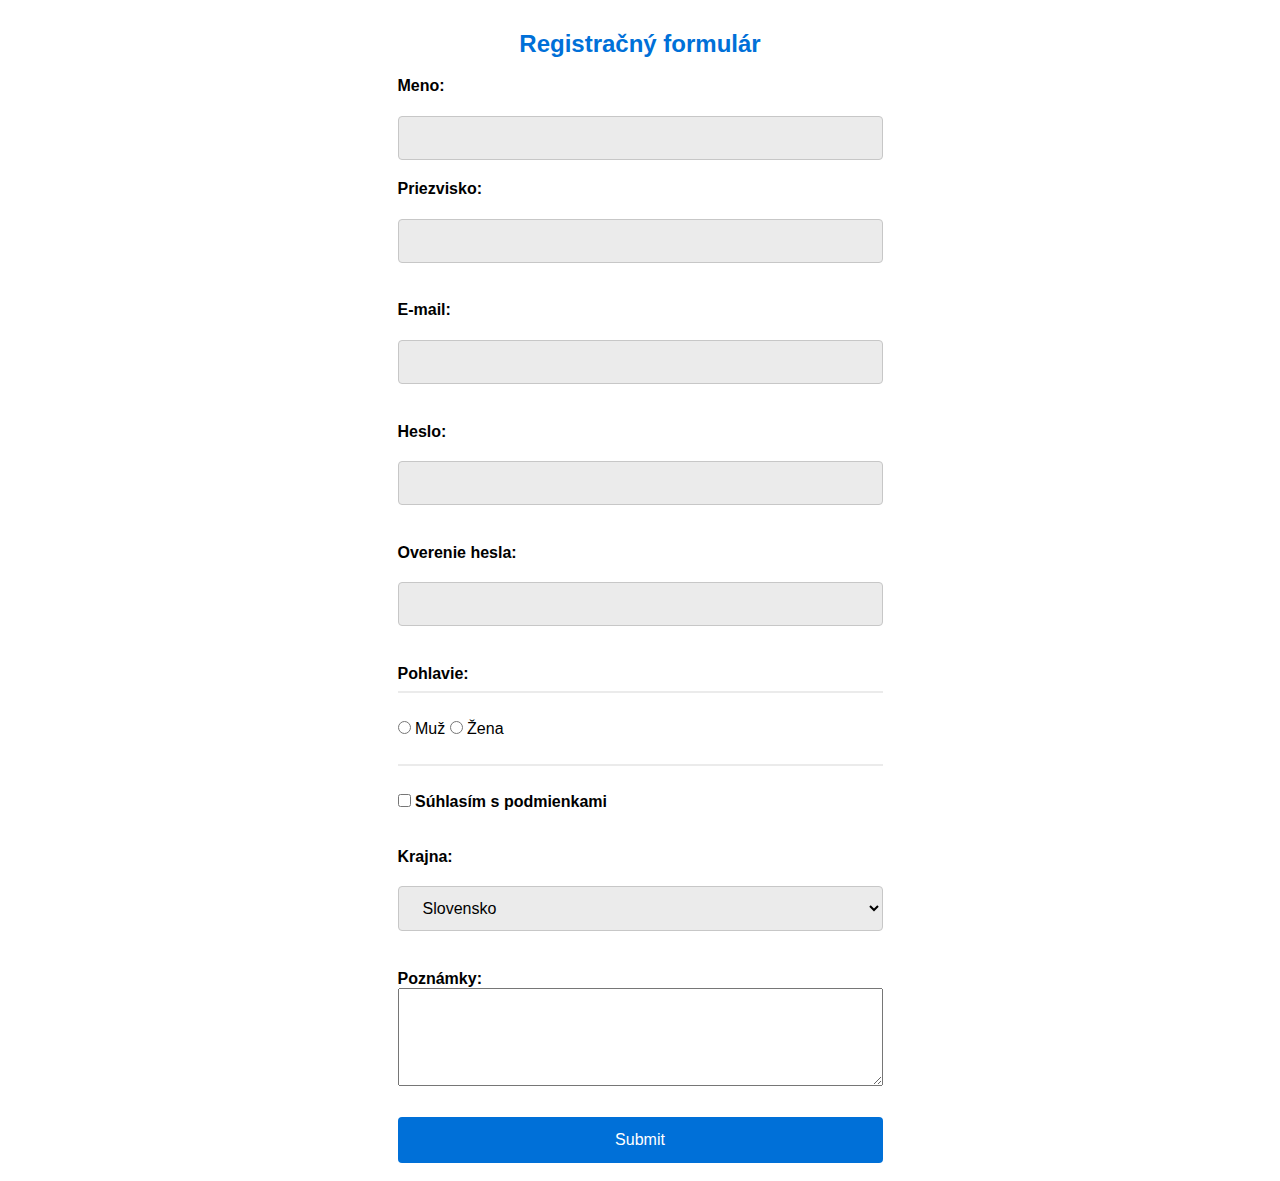
==== 2024.09.19/index.html @ c8b666e6 "2024.09.19" ====
<!DOCTYPE html>
<html lang="sk">
<head>
    <meta charset="UTF-8">
    <meta name="viewport" content="width=device-width, initial-scale=1.0">
    <title>Formulár</title>
    <link rel="stylesheet" href="modern-normalize.css">
    <link rel="stylesheet" href="style.css">
</head>
<body>
    <form action="/action_page.php">
        <h2>Registračný formulár</h2>
        <label for="meno">Meno:</label><br>
        <input type="text" id="meno" name="meno"><br>

        <label for="priezvisko">Priezvisko:</label><br>
        <input type="text" id="priezvisko" name="priezvisko"><br><br>

        <label for="email">E-mail:</label><br>
        <input type="text" id="email" name="email"><br><br>     

        <label for="password">Heslo:</label><br>
        <input type="text" id="password" name="password"><br><br>

        <label for="password">Overenie hesla:</label><br>
        <input type="text" id="password" name="password"><br><br>

        <label for="gender">Pohlavie:</label>
        <hr><br>
        <input type="radio" id="gender" name="gender" value="male"> Muž
        <input type="radio" id="gender" name="gender" value="female"> Žena
        <br><br>
        <hr>

        <br>

        <input type="checkbox" id="terms" name="terms" value="yes">
        <label for="terms"> Súhlasím s podmienkami</label><br><br><br>

        <label for="countries">Krajna:</label>
        <select id="countries" name="countries">
            <option value="sk">Slovensko</option>
            <option value="cz">Česká republika</option>
            <option value="pl">Poľsko</option>
            <option value="de">Nemecko</option>
            <option value="us">Spojené štáty</option>
            <option value="uk">Spojené kráľovstvo</option>
            <option value="fr">Francúzsko</option>
            <option value="it">Taliansko</option>
            <option value="es">Španielsko</option>
        </select>

        <br><br>

        <label for="notes">Poznámky:</label><br>
        <textarea id="notes" name="notes" rows="5" cols="50"></textarea>

        <br><br>

        <input type="submit" value="Submit">
      </form> 
</body>
</html>
---- 2024.09.19/style.css ----
:root{
    --blue: #0070d8;
    --darkblue: #0458a7;
    --grey: #ebebeb;
    --darkgrey: #c7c7c7;
}

body{
    font-family: Arial, Helvetica, sans-serif;
    margin: 10px 10px;

    display: flex;
    justify-content: center;
}

h2{
    color: var(--blue);
    text-align: center;
}

input[type=text], select {
    width: 100%;
    padding: 12px 20px;
    margin: 20px 0px;
    display: inline-block;
    background-color: var(--grey);
    border: 1px solid var(--darkgrey);
    border-radius: 4px;
    box-sizing: border-box;
}

label{
    font-weight: bolder;
}

.pohlavia label {
    display: inline-block;
    margin-right: 10px;
}

hr{
    border: solid var(--grey) 1px;
}

input[type=submit] {

    width: 100%;
  
    background-color: var(--blue);
  
    color: white;
  
    padding: 14px 20px;
  
    margin: 8px 0;
  
    border: none;
  
    border-radius: 4px;
  
    cursor: pointer;
  
  }
   
  input[type=submit]:hover {
  
    background-color: var(--darkblue);
  
  }
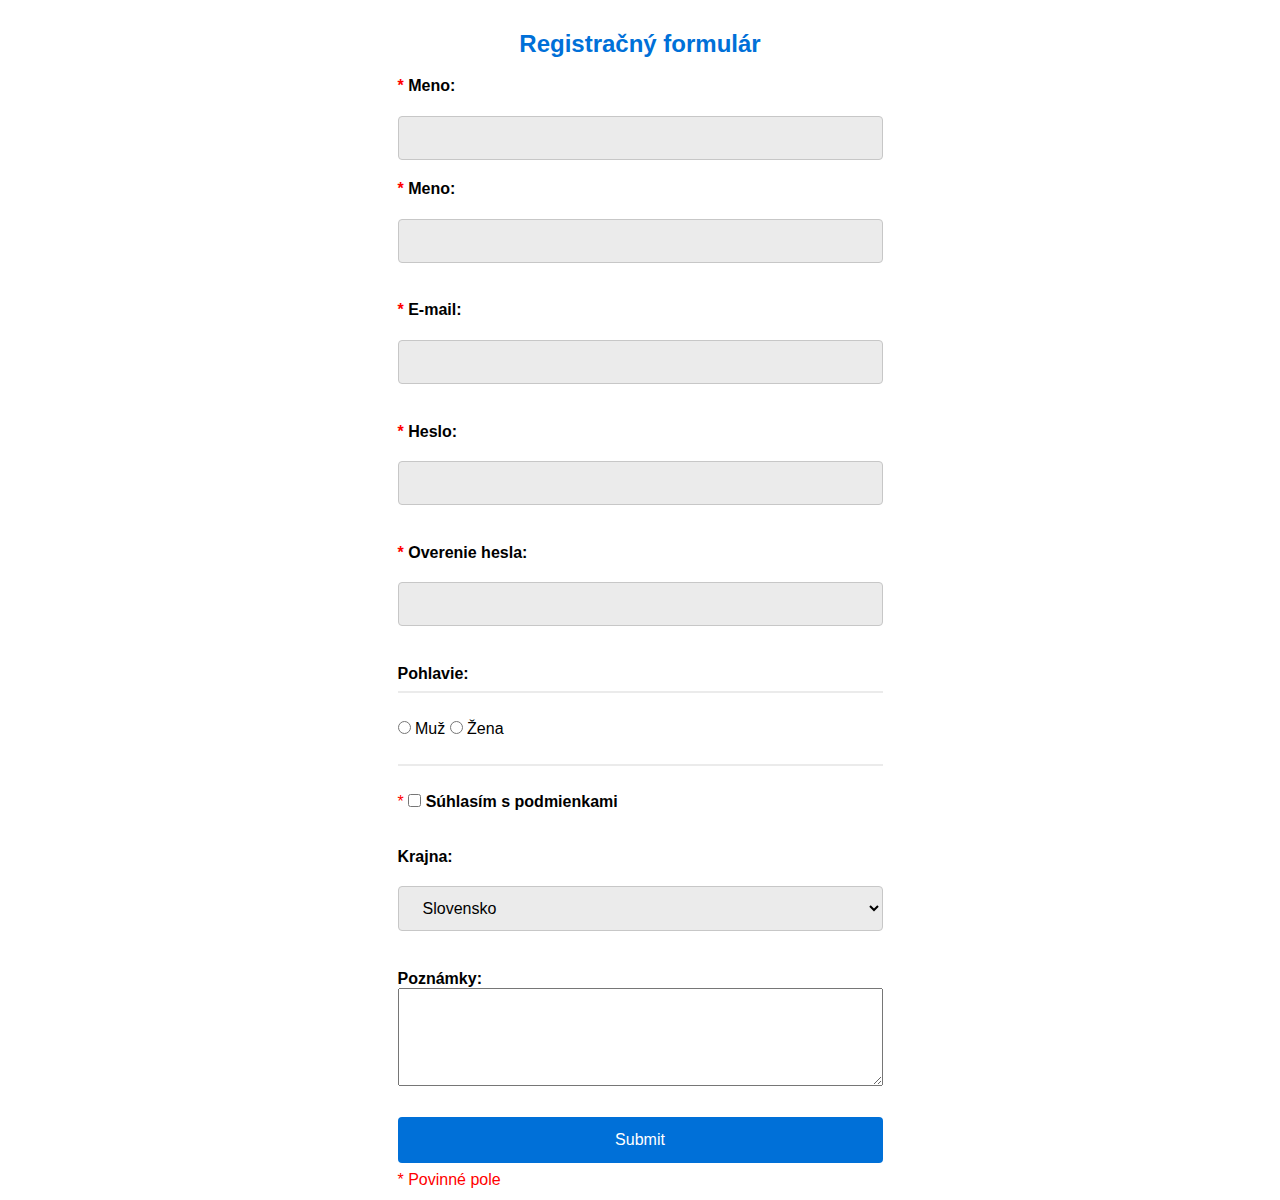
==== commit ec45d759: "change" ====
--- a/2024.09.19/index.html
+++ b/2024.09.19/index.html
@@ -8,24 +8,24 @@
     <link rel="stylesheet" href="style.css">
 </head>
 <body>
-    <form action="/action_page.php">
+    <form action="action_page.php" method="post">
         <h2>Registračný formulár</h2>
-        <label for="meno">Meno:</label><br>
-        <input type="text" id="meno" name="meno"><br>
+        <label for="meno"><span style="color: red;">*</span> Meno:</label><br>
+        <input type="text" id="meno" name="meno" required><br>
 
-        <label for="priezvisko">Priezvisko:</label><br>
-        <input type="text" id="priezvisko" name="priezvisko"><br><br>
+        <label for="meno"><span style="color: red;">*</span> Meno:</label><br>
+        <input type="text" id="priezvisko" name="priezvisko"required><br><br>
 
-        <label for="email">E-mail:</label><br>
-        <input type="text" id="email" name="email"><br><br>     
+        <label for="email"><span style="color: red;">*</span> E-mail:</label><br>
+        <input type="text" id="email" name="email"required><br><br>     
 
-        <label for="password">Heslo:</label><br>
-        <input type="text" id="password" name="password"><br><br>
+        <label for="password"><span style="color: red;">*</span> Heslo:</label><br>
+        <input type="text" id="password" name="password"required><br><br>
 
-        <label for="password">Overenie hesla:</label><br>
-        <input type="text" id="password" name="password"><br><br>
+        <label for="password"><span style="color: red;">*</span> Overenie hesla:</label><br>
+        <input type="text" id="password" name="podPassword"required><br><br>
 
-        <label for="gender">Pohlavie:</label>
+        <label for="gender"> Pohlavie:</label>
         <hr><br>
         <input type="radio" id="gender" name="gender" value="male"> Muž
         <input type="radio" id="gender" name="gender" value="female"> Žena
@@ -34,10 +34,11 @@
 
         <br>
 
-        <input type="checkbox" id="terms" name="terms" value="yes">
+        <span style="color: red;">*</span>
+        <input type="checkbox" id="terms" name="terms" value="yes"required>
         <label for="terms"> Súhlasím s podmienkami</label><br><br><br>
 
-        <label for="countries">Krajna:</label>
+        <label for="countries"> Krajna:</label>
         <select id="countries" name="countries">
             <option value="sk">Slovensko</option>
             <option value="cz">Česká republika</option>
@@ -52,12 +53,14 @@
 
         <br><br>
 
-        <label for="notes">Poznámky:</label><br>
+        <label for="notes"> Poznámky:</label><br>
         <textarea id="notes" name="notes" rows="5" cols="50"></textarea>
 
         <br><br>
 
         <input type="submit" value="Submit">
+
+        <span style="color: red;">* Povinné pole</span>
       </form> 
 </body>
 </html>